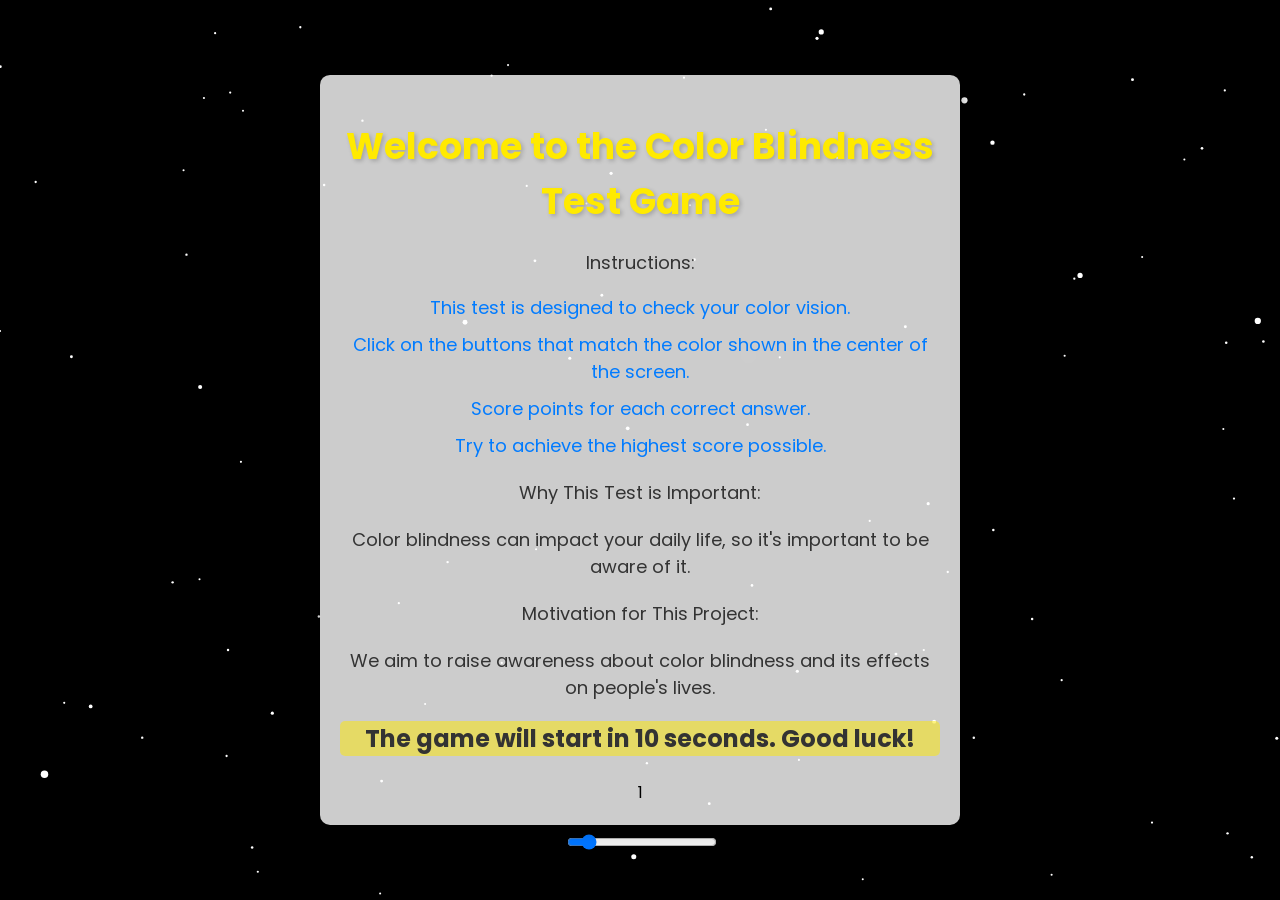
==== index.html @ 0ed0d697 "First commit" ====
<!DOCTYPE html>
<html lang="en">
<head>
    <meta charset="UTF-8">
    <meta name="viewport" content="width=device-width, initial-scale=1.0">
    <link href="https://fonts.googleapis.com/css2?family=Poppins:wght@400;700&family=Roboto:wght@400;700&display=swap" rel="stylesheet">
    <style>
            

#counter1 {
    background-color: #3498db;
    color: #fff;
    padding: 10px 20px;
    border-radius: 5px;
    box-shadow: 0 2px 4px rgba(0, 0, 0, 0.2);
    display: flex;
    justify-content: flex-end;
    align-items: flex-end;
    height: 100vh;
    padding: 20px;
}

#visit-count {
    font-weight: bold;
    margin-left: 10px;
}
        /* Your improved score page CSS goes here */
        body {
            font-family: 'Poppins', sans-serif;
            background-color: #007bff; /* Deep blue background */
            display: flex;
            justify-content: center;
            align-items: center;
            height: 100vh;
            margin: 0;
            
        }

        #introWindow {
            text-align: center;
            background-color: rgba(255, 255, 255, 0.8); /* Semi-transparent white background */
            border-radius: 10px;
            box-shadow: 0 0 20px rgba(0, 0, 0, 0.4);
            padding: 20px;
            position: absolute;
            top: 50%;   
            left: 50%;
            transform: translate(-50%, -50%);
            z-index: 9999;

            
            animation: fadeIn 1s ease-in-out;
}

@keyframes fadeIn {
  from {
    opacity: 0;
  }
  to {
    opacity: 1;
  }
}

        h1 {
            font-size: 32px;
            color: #fff; /* White text */
            margin-bottom: 20px;
        }

        p {
            font-size: 18px;
            color: #333; /* Dark text color */
            margin-top: 20px;
        }

        ul {
            list-style: none;
            padding: 0;
        }

        li {
            font-size: 18px;
            color: #007bff; /* Deep blue text for instructions */
            margin: 10px 0;
        }

        /* Keyframes for fade-in and slide-up animations */
        @keyframes fade-in {
            0% {
                opacity: 0;
            }
            100% {
                opacity: 1;
            }
        }

        @keyframes slide-up {
            0% {
                transform: translateY(50px);
            }
            100% {
                transform: translateY(0);
            }
        }
        body, html {
    padding: 0;
    margin: 0;
    overscroll-behavior: none;
    overflow: hidden;
}

.slider {
    position: fixed;
    bottom: 5%;
    left: 50%;
    transform: translateX(-50%);
    width: 150px;
    color: white;
    font-family: sans-serif;
    text-align: right;
}

.slider input {
    width: 100%;
    margin-bottom: 5px;
    cursor: pointer;
}
#highlight {
    font-size: 24px;
    font-weight: bold;
    margin-top: 20px;
    position: relative;
}

#highlight::before {
    content: "";
    position: absolute;
    top: 0;
    left: 0;
    width: 100%;
    height: 100%;
    background-color: rgba(255, 234, 0, 0.5); /* Yellowish background color with opacity */
    border-radius: 5px; /* Rounded corners */
    z-index: -1; /* Behind the text */
}

#highlight-text {
    color: #333; /* Text color */
    position: relative;
    z-index: 1; /* Above the background */
}
#heading {
    font-size: 36px;
    color: #ffea00; /* Yellow text color */
    font-weight: bold;
    text-shadow: 2px 2px 4px rgba(0, 0, 0, 0.2); /* Text shadow for depth */
    margin-bottom: 20px;
    text-align: center; /* Center the text horizontally */
    position: relative; /* Position for animation */
}

/* Add a rotating animation */
@keyframes rotate {
    0% {
        transform: rotate(0deg);
    }
    100% {
        transform: rotate(360deg);
    }
}

/* Apply the animation to the heading */
#heading::after {
    content: "\f12e"; /* Unicode for a play icon (you can replace it with any other icon) */
    font-family: FontAwesome; /* Use a font icon library like FontAwesome */
    font-size: 44px;
    position: absolute;
    top: 50%;
    left: 50%;
    transform: translate(-50%, -50%);
    opacity: 0; /* Start with zero opacity */
    transition: opacity 0.5s ease-in-out; /* Add a smooth fade-in transition */
}

/* Hover animation */
#heading:hover::after {
    opacity: 1; /* On hover, make the icon visible */
    animation: rotate 2s linear infinite; /* Add a rotating animation on hover */
}



    </style>
    <title>Eyes Test Game</title>
</head>
<body>
    
    <canvas id="stars"></canvas>
<div class="slider">
    <input type="range" min="0.5" max="15" value="2" step="0.5">
</div>

    <div id="introWindow">
        
        <h1 id="heading">Welcome to the Color Blindness Test Game
            
        </h1>
        <p>Instructions:</p>
        <ul>
            <li>This test is designed to check your color vision.</li>
            <li>Click on the buttons that match the color shown in the center of the screen.</li>
            <li>Score points for each correct answer.</li>
            <li>Try to achieve the highest score possible.</li>
        </ul>
        <p>Why This Test is Important:</p>
        <p>Color blindness can impact your daily life, so it's important to be aware of it.</p>
        <p>Motivation for This Project:</p>
        <p>We aim to raise awareness about color blindness and its effects on people's lives.</p>
        <p id="highlight">
            <span id="highlight-text">The game will start in 10 seconds. Good luck!</span>
        </p>
      
<div class="website-counter">
                <span id="visit-count"></span>
            </div>
            </div>
        </div>
           

    <script>
        // Code to close the intro window after 10 seconds and start the game
        setTimeout(function () {
            const introWindow = document.getElementById('introWindow');
            introWindow.style.animation = 'slide-down 1s ease-out'; // Slide down animation before hiding
            setTimeout(function () {
                introWindow.style.display = 'none'; // Hide the intro window
                // Add code here to start the game or navigate to the game page
                window.location.href = 'index1.html'; // 
            }, 1000); // 1000 milliseconds = 1 second
        }, 10000); // 10000 milliseconds = 10 seconds

        const canvas = document.getElementById("stars");
const ctx = canvas.getContext("2d");
const slider = document.querySelector(".slider input");

let screen, stars, params = {speed: 2, number: 300, extinction: 4};

setupStars();
updateStars();

slider.oninput = function () {
    params.speed = this.value;
};

// update stars on resize to keep the thing centered
window.onresize = function () {
    setupStars();
};

// star constructor
function Star() {
    this.x = Math.random() * canvas.width;
    this.y = Math.random() * canvas.height;
    this.z = Math.random() * canvas.width;

    this.move = function () {
        this.z -= params.speed;
        if (this.z <= 0) {
            this.z = canvas.width;
        }
    };

    this.show = function () {
        let x, y, rad, opacity;
        x = (this.x - screen.c[0]) * (canvas.width / this.z);
        x = x + screen.c[0];
        y = (this.y - screen.c[1]) * (canvas.width / this.z);
        y = y + screen.c[1];
        rad = canvas.width / this.z;
        opacity = (rad > params.extinction) ? 1.5 * (2 - rad / params.extinction) : 1;

        ctx.beginPath();
        ctx.fillStyle = "rgba(255, 255, 255, " + opacity + ")";
        ctx.arc(x, y, rad, 0, Math.PI * 2);
        ctx.fill();
    }
}

// setup <canvas>, create all the starts
function setupStars() {
    screen = {
        w: window.innerWidth,
        h: window.innerHeight,
        c: [window.innerWidth * 0.5, window.innerHeight * 0.5]
    };
    window.cancelAnimationFrame(updateStars);
    canvas.width = screen.w;
    canvas.height = screen.h;
    stars = [];
    for (let i = 0; i < params.number; i++) {
        stars[i] = new Star();
    }
}

function updateStars() {
    ctx.fillStyle = "black";
    ctx.fillRect(0, 0, canvas.width, canvas.height);
    stars.forEach(function (s) {
        s.show();
        s.move();
    });
    window.requestAnimationFrame(updateStars);
}
 
var counterContainer = document.querySelector(".website-counter");
var resetButton = document.querySelector("#reset");
var visitCount = localStorage.getItem("page_view");

// Check if page_view entry is present
if (visitCount) {
  visitCount = Number(visitCount) + 1;
  localStorage.setItem("page_view", visitCount);
} else {
  visitCount = 1;
  localStorage.setItem("page_view", 1);
}
counterContainer.innerHTML = visitCount;

// Adding onClick event listener
resetButton.addEventListener("click", () => {
  visitCount = 1;
  localStorage.setItem("page_view", 1);
  counterContainer.innerHTML = visitCount;
});
</script>


</body>
</html>
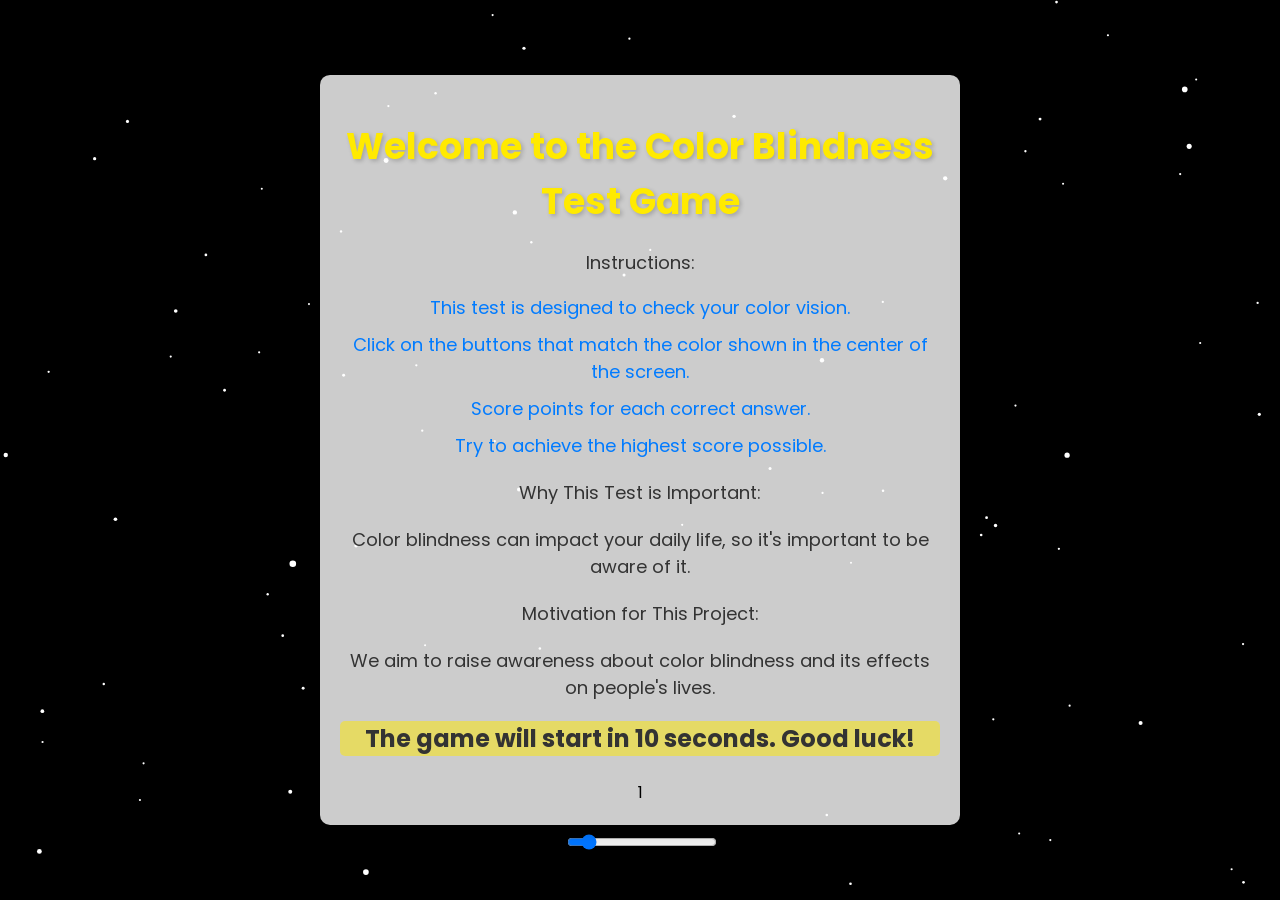
==== commit fed98aa6: "setting index1 to indexCurrent" ====
--- a/index.html
+++ b/index.html
@@ -235,7 +235,7 @@
             setTimeout(function () {
                 introWindow.style.display = 'none'; // Hide the intro window
                 // Add code here to start the game or navigate to the game page
-                window.location.href = 'index1.html'; // 
+                window.location.href = 'indexCurrent.html'; // 
             }, 1000); // 1000 milliseconds = 1 second
         }, 10000); // 10000 milliseconds = 10 seconds
 
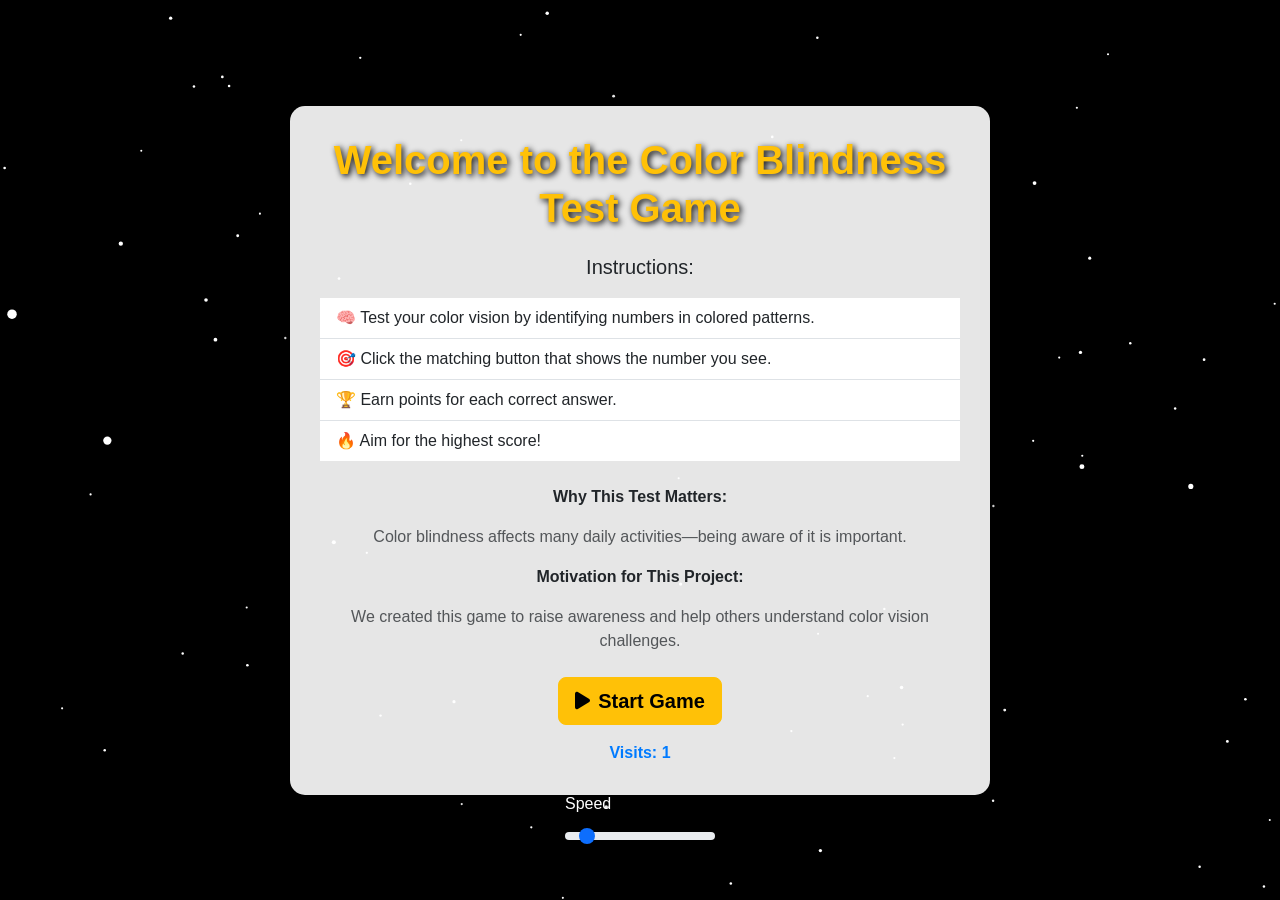
==== commit 5fb355e4: "adding index redesign and keeping index prototype" ====
--- a/index.html
+++ b/index.html
@@ -1,339 +1,168 @@
 <!DOCTYPE html>
 <html lang="en">
 <head>
-    <meta charset="UTF-8">
-    <meta name="viewport" content="width=device-width, initial-scale=1.0">
-    <link href="https://fonts.googleapis.com/css2?family=Poppins:wght@400;700&family=Roboto:wght@400;700&display=swap" rel="stylesheet">
-    <style>
-            
+  <meta charset="UTF-8" />
+  <meta name="viewport" content="width=device-width, initial-scale=1.0" />
+  <title>Color Blindness Test Game</title>
 
-#counter1 {
-    background-color: #3498db;
-    color: #fff;
-    padding: 10px 20px;
-    border-radius: 5px;
-    box-shadow: 0 2px 4px rgba(0, 0, 0, 0.2);
-    display: flex;
-    justify-content: flex-end;
-    align-items: flex-end;
-    height: 100vh;
-    padding: 20px;
-}
+  <!-- Bootstrap CSS -->
+  <link href="https://cdn.jsdelivr.net/npm/bootstrap@5.3.3/dist/css/bootstrap.min.css" rel="stylesheet" />
+  <link rel="stylesheet" href="https://cdnjs.cloudflare.com/ajax/libs/font-awesome/6.5.0/css/all.min.css" />
+  <style>
+    body, html {
+      margin: 0;
+      padding: 0;
+      height: 100%;
+      overflow: hidden;
+      background-color: #000;
+      font-family: 'Poppins', sans-serif;
+    }
 
-#visit-count {
-    font-weight: bold;
-    margin-left: 10px;
-}
-        /* Your improved score page CSS goes here */
-        body {
-            font-family: 'Poppins', sans-serif;
-            background-color: #007bff; /* Deep blue background */
-            display: flex;
-            justify-content: center;
-            align-items: center;
-            height: 100vh;
-            margin: 0;
-            
-        }
+    #stars {
+      position: absolute;
+      top: 0;
+      left: 0;
+      z-index: 0;
+    }
 
-        #introWindow {
-            text-align: center;
-            background-color: rgba(255, 255, 255, 0.8); /* Semi-transparent white background */
-            border-radius: 10px;
-            box-shadow: 0 0 20px rgba(0, 0, 0, 0.4);
-            padding: 20px;
-            position: absolute;
-            top: 50%;   
-            left: 50%;
-            transform: translate(-50%, -50%);
-            z-index: 9999;
+    #introWindow {
+      position: relative;
+      z-index: 1;
+      max-width: 700px;
+      background-color: rgba(255, 255, 255, 0.9);
+      border-radius: 15px;
+      padding: 30px;
+      box-shadow: 0 0 25px rgba(0, 0, 0, 0.5);
+      text-align: center;
+    }
 
-            
-            animation: fadeIn 1s ease-in-out;
-}
+    .slider {
+      position: fixed;
+      bottom: 5%;
+      left: 50%;
+      transform: translateX(-50%);
+      width: 150px;
+      z-index: 2;
+    }
 
-@keyframes fadeIn {
-  from {
-    opacity: 0;
-  }
-  to {
-    opacity: 1;
-  }
-}
+    .website-counter {
+      margin-top: 20px;
+      font-weight: bold;
+      color: #007bff;
+    }
 
-        h1 {
-            font-size: 32px;
-            color: #fff; /* White text */
-            margin-bottom: 20px;
-        }
-
-        p {
-            font-size: 18px;
-            color: #333; /* Dark text color */
-            margin-top: 20px;
-        }
-
-        ul {
-            list-style: none;
-            padding: 0;
-        }
-
-        li {
-            font-size: 18px;
-            color: #007bff; /* Deep blue text for instructions */
-            margin: 10px 0;
-        }
-
-        /* Keyframes for fade-in and slide-up animations */
-        @keyframes fade-in {
-            0% {
-                opacity: 0;
-            }
-            100% {
-                opacity: 1;
-            }
-        }
-
-        @keyframes slide-up {
-            0% {
-                transform: translateY(50px);
-            }
-            100% {
-                transform: translateY(0);
-            }
-        }
-        body, html {
-    padding: 0;
-    margin: 0;
-    overscroll-behavior: none;
-    overflow: hidden;
-}
-
-.slider {
-    position: fixed;
-    bottom: 5%;
-    left: 50%;
-    transform: translateX(-50%);
-    width: 150px;
-    color: white;
-    font-family: sans-serif;
-    text-align: right;
-}
-
-.slider input {
-    width: 100%;
-    margin-bottom: 5px;
-    cursor: pointer;
-}
-#highlight {
-    font-size: 24px;
-    font-weight: bold;
-    margin-top: 20px;
-    position: relative;
-}
-
-#highlight::before {
-    content: "";
-    position: absolute;
-    top: 0;
-    left: 0;
-    width: 100%;
-    height: 100%;
-    background-color: rgba(255, 234, 0, 0.5); /* Yellowish background color with opacity */
-    border-radius: 5px; /* Rounded corners */
-    z-index: -1; /* Behind the text */
-}
-
-#highlight-text {
-    color: #333; /* Text color */
-    position: relative;
-    z-index: 1; /* Above the background */
-}
-#heading {
-    font-size: 36px;
-    color: #ffea00; /* Yellow text color */
-    font-weight: bold;
-    text-shadow: 2px 2px 4px rgba(0, 0, 0, 0.2); /* Text shadow for depth */
-    margin-bottom: 20px;
-    text-align: center; /* Center the text horizontally */
-    position: relative; /* Position for animation */
-}
-
-/* Add a rotating animation */
-@keyframes rotate {
-    0% {
-        transform: rotate(0deg);
+    #heading {
+      color: #ffc107;
+      font-size: 2.5rem;
+      font-weight: bold;
+      text-shadow: 2px 2px 6px #000;
+      margin-bottom: 20px;
     }
-    100% {
-        transform: rotate(360deg);
-    }
-}
-
-/* Apply the animation to the heading */
-#heading::after {
-    content: "\f12e"; /* Unicode for a play icon (you can replace it with any other icon) */
-    font-family: FontAwesome; /* Use a font icon library like FontAwesome */
-    font-size: 44px;
-    position: absolute;
-    top: 50%;
-    left: 50%;
-    transform: translate(-50%, -50%);
-    opacity: 0; /* Start with zero opacity */
-    transition: opacity 0.5s ease-in-out; /* Add a smooth fade-in transition */
-}
-
-/* Hover animation */
-#heading:hover::after {
-    opacity: 1; /* On hover, make the icon visible */
-    animation: rotate 2s linear infinite; /* Add a rotating animation on hover */
-}
-
-
-
-    </style>
-    <title>Eyes Test Game</title>
+  </style>
 </head>
 <body>
-    
-    <canvas id="stars"></canvas>
-<div class="slider">
-    <input type="range" min="0.5" max="15" value="2" step="0.5">
-</div>
+  <canvas id="stars"></canvas>
 
+  <div class="d-flex justify-content-center align-items-center vh-100">
     <div id="introWindow">
-        
-        <h1 id="heading">Welcome to the Color Blindness Test Game
-            
-        </h1>
-        <p>Instructions:</p>
-        <ul>
-            <li>This test is designed to check your color vision.</li>
-            <li>Click on the buttons that match the color shown in the center of the screen.</li>
-            <li>Score points for each correct answer.</li>
-            <li>Try to achieve the highest score possible.</li>
-        </ul>
-        <p>Why This Test is Important:</p>
-        <p>Color blindness can impact your daily life, so it's important to be aware of it.</p>
-        <p>Motivation for This Project:</p>
-        <p>We aim to raise awareness about color blindness and its effects on people's lives.</p>
-        <p id="highlight">
-            <span id="highlight-text">The game will start in 10 seconds. Good luck!</span>
-        </p>
-      
-<div class="website-counter">
-                <span id="visit-count"></span>
-            </div>
-            </div>
-        </div>
-           
+      <h1 id="heading">Welcome to the Color Blindness Test Game</h1>
+      <p class="lead">Instructions:</p>
+      <ul class="list-group list-group-flush text-start mb-4">
+        <li class="list-group-item">🧠 Test your color vision by identifying numbers in colored patterns.</li>
+        <li class="list-group-item">🎯 Click the matching button that shows the number you see.</li>
+        <li class="list-group-item">🏆 Earn points for each correct answer.</li>
+        <li class="list-group-item">🔥 Aim for the highest score!</li>
+      </ul>
+      <p class="fw-semibold">Why This Test Matters:</p>
+      <p class="text-muted">Color blindness affects many daily activities—being aware of it is important.</p>
+      <p class="fw-semibold">Motivation for This Project:</p>
+      <p class="text-muted">We created this game to raise awareness and help others understand color vision challenges.</p>
 
-    <script>
-        // Code to close the intro window after 10 seconds and start the game
-        setTimeout(function () {
-            const introWindow = document.getElementById('introWindow');
-            introWindow.style.animation = 'slide-down 1s ease-out'; // Slide down animation before hiding
-            setTimeout(function () {
-                introWindow.style.display = 'none'; // Hide the intro window
-                // Add code here to start the game or navigate to the game page
-                window.location.href = 'indexCurrent.html'; // 
-            }, 1000); // 1000 milliseconds = 1 second
-        }, 10000); // 10000 milliseconds = 10 seconds
+      <div class="mt-4">
+        <a href="indexCurrent.html" class="btn btn-warning btn-lg fw-bold">
+          <i class="fas fa-play me-2"></i>Start Game
+        </a>
+      </div>
 
-        const canvas = document.getElementById("stars");
-const ctx = canvas.getContext("2d");
-const slider = document.querySelector(".slider input");
+      <div class="website-counter mt-3">
+        Visits: <span id="visit-count"></span>
+      </div>
+    </div>
+  </div>
 
-let screen, stars, params = {speed: 2, number: 300, extinction: 4};
+  <div class="slider text-white">
+    <label for="speedRange" class="form-label">Speed</label>
+    <input type="range" id="speedRange" min="0.5" max="15" value="2" step="0.5" class="form-range" />
+  </div>
 
-setupStars();
-updateStars();
+  <!-- Bootstrap JS -->
+  <script src="https://cdn.jsdelivr.net/npm/bootstrap@5.3.3/dist/js/bootstrap.bundle.min.js"></script>
 
-slider.oninput = function () {
-    params.speed = this.value;
-};
+  <script>
+    const canvas = document.getElementById("stars");
+    const ctx = canvas.getContext("2d");
+    const slider = document.getElementById("speedRange");
 
-// update stars on resize to keep the thing centered
-window.onresize = function () {
-    setupStars();
-};
+    let screen, stars, params = { speed: 2, number: 300, extinction: 4 };
 
-// star constructor
-function Star() {
-    this.x = Math.random() * canvas.width;
-    this.y = Math.random() * canvas.height;
-    this.z = Math.random() * canvas.width;
+    slider.oninput = () => params.speed = slider.value;
+    window.onresize = setupStars;
 
-    this.move = function () {
+    function Star() {
+      this.x = Math.random() * canvas.width;
+      this.y = Math.random() * canvas.height;
+      this.z = Math.random() * canvas.width;
+
+      this.move = () => {
         this.z -= params.speed;
-        if (this.z <= 0) {
-            this.z = canvas.width;
-        }
-    };
+        if (this.z <= 0) this.z = canvas.width;
+      };
 
-    this.show = function () {
-        let x, y, rad, opacity;
-        x = (this.x - screen.c[0]) * (canvas.width / this.z);
-        x = x + screen.c[0];
-        y = (this.y - screen.c[1]) * (canvas.width / this.z);
-        y = y + screen.c[1];
-        rad = canvas.width / this.z;
-        opacity = (rad > params.extinction) ? 1.5 * (2 - rad / params.extinction) : 1;
+      this.show = () => {
+        let x = (this.x - screen.c[0]) * (canvas.width / this.z) + screen.c[0];
+        let y = (this.y - screen.c[1]) * (canvas.width / this.z) + screen.c[1];
+        let rad = canvas.width / this.z;
+        let opacity = rad > params.extinction ? 1.5 * (2 - rad / params.extinction) : 1;
 
         ctx.beginPath();
-        ctx.fillStyle = "rgba(255, 255, 255, " + opacity + ")";
+        ctx.fillStyle = `rgba(255,255,255,${opacity})`;
         ctx.arc(x, y, rad, 0, Math.PI * 2);
         ctx.fill();
+      };
     }
-}
 
-// setup <canvas>, create all the starts
-function setupStars() {
-    screen = {
+    function setupStars() {
+      screen = {
         w: window.innerWidth,
         h: window.innerHeight,
         c: [window.innerWidth * 0.5, window.innerHeight * 0.5]
-    };
-    window.cancelAnimationFrame(updateStars);
-    canvas.width = screen.w;
-    canvas.height = screen.h;
-    stars = [];
-    for (let i = 0; i < params.number; i++) {
-        stars[i] = new Star();
+      };
+      canvas.width = screen.w;
+      canvas.height = screen.h;
+      stars = Array.from({ length: params.number }, () => new Star());
     }
-}
 
-function updateStars() {
-    ctx.fillStyle = "black";
-    ctx.fillRect(0, 0, canvas.width, canvas.height);
-    stars.forEach(function (s) {
-        s.show();
-        s.move();
-    });
-    window.requestAnimationFrame(updateStars);
-}
- 
-var counterContainer = document.querySelector(".website-counter");
-var resetButton = document.querySelector("#reset");
-var visitCount = localStorage.getItem("page_view");
+    function updateStars() {
+      ctx.fillStyle = "black";
+      ctx.fillRect(0, 0, canvas.width, canvas.height);
+      stars.forEach(s => { s.show(); s.move(); });
+      requestAnimationFrame(updateStars);
+    }
 
-// Check if page_view entry is present
-if (visitCount) {
-  visitCount = Number(visitCount) + 1;
-  localStorage.setItem("page_view", visitCount);
-} else {
-  visitCount = 1;
-  localStorage.setItem("page_view", 1);
-}
-counterContainer.innerHTML = visitCount;
+    setupStars();
+    updateStars();
 
-// Adding onClick event listener
-resetButton.addEventListener("click", () => {
-  visitCount = 1;
-  localStorage.setItem("page_view", 1);
-  counterContainer.innerHTML = visitCount;
-});
-</script>
+    // Visit counter
+    const counterContainer = document.getElementById("visit-count");
+    let visitCount = localStorage.getItem("page_view");
 
-
+    if (visitCount) {
+      visitCount = Number(visitCount) + 1;
+    } else {
+      visitCount = 1;
+    }
+    localStorage.setItem("page_view", visitCount);
+    counterContainer.textContent = visitCount;
+  </script>
 </body>
-</html>
+</html>
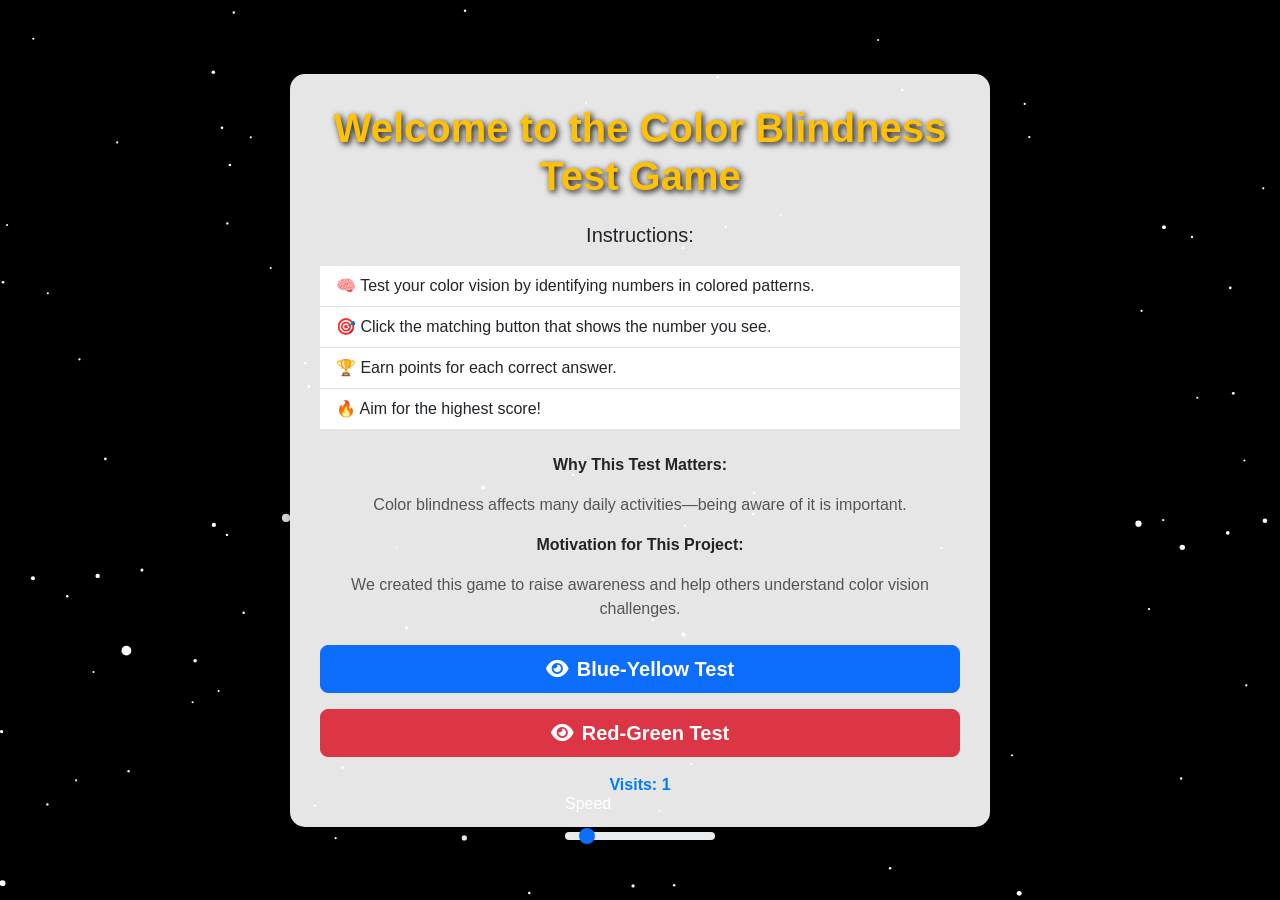
==== commit b7537a43: "re-adding index" ====
--- a/index.html
+++ b/index.html
@@ -78,9 +78,12 @@
       <p class="fw-semibold">Motivation for This Project:</p>
       <p class="text-muted">We created this game to raise awareness and help others understand color vision challenges.</p>
 
-      <div class="mt-4">
-        <a href="indexCurrent.html" class="btn btn-warning btn-lg fw-bold">
-          <i class="fas fa-play me-2"></i>Start Game
+      <div class="mt-4 d-flex flex-column gap-3">
+        <a href="indexCurrentBlueGreen.html" class="btn btn-primary btn-lg fw-bold">
+          <i class="fas fa-eye me-2"></i>Blue-Yellow Test
+        </a>
+        <a href="indexCurrent.html" class="btn btn-danger btn-lg fw-bold">
+          <i class="fas fa-eye me-2"></i>Red-Green Test
         </a>
       </div>
 
@@ -165,4 +168,4 @@
     counterContainer.textContent = visitCount;
   </script>
 </body>
-</html>+</html>
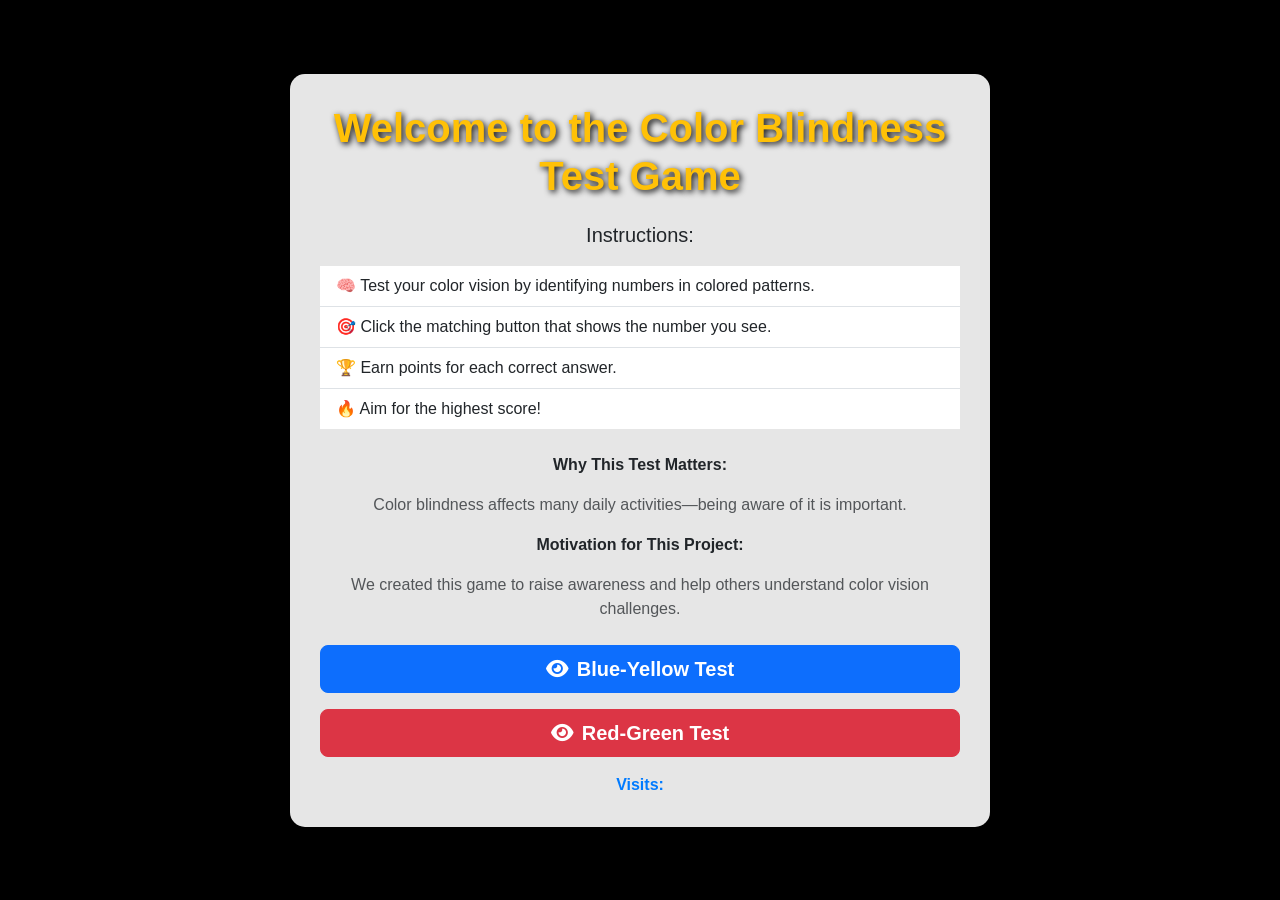
==== commit b276f065: "removing slider" ====
--- a/index.html
+++ b/index.html
@@ -93,10 +93,10 @@
     </div>
   </div>
 
-  <div class="slider text-white">
+  <!-- <div class="slider text-white">
     <label for="speedRange" class="form-label">Speed</label>
     <input type="range" id="speedRange" min="0.5" max="15" value="2" step="0.5" class="form-range" />
-  </div>
+  </div> -->
 
   <!-- Bootstrap JS -->
   <script src="https://cdn.jsdelivr.net/npm/bootstrap@5.3.3/dist/js/bootstrap.bundle.min.js"></script>
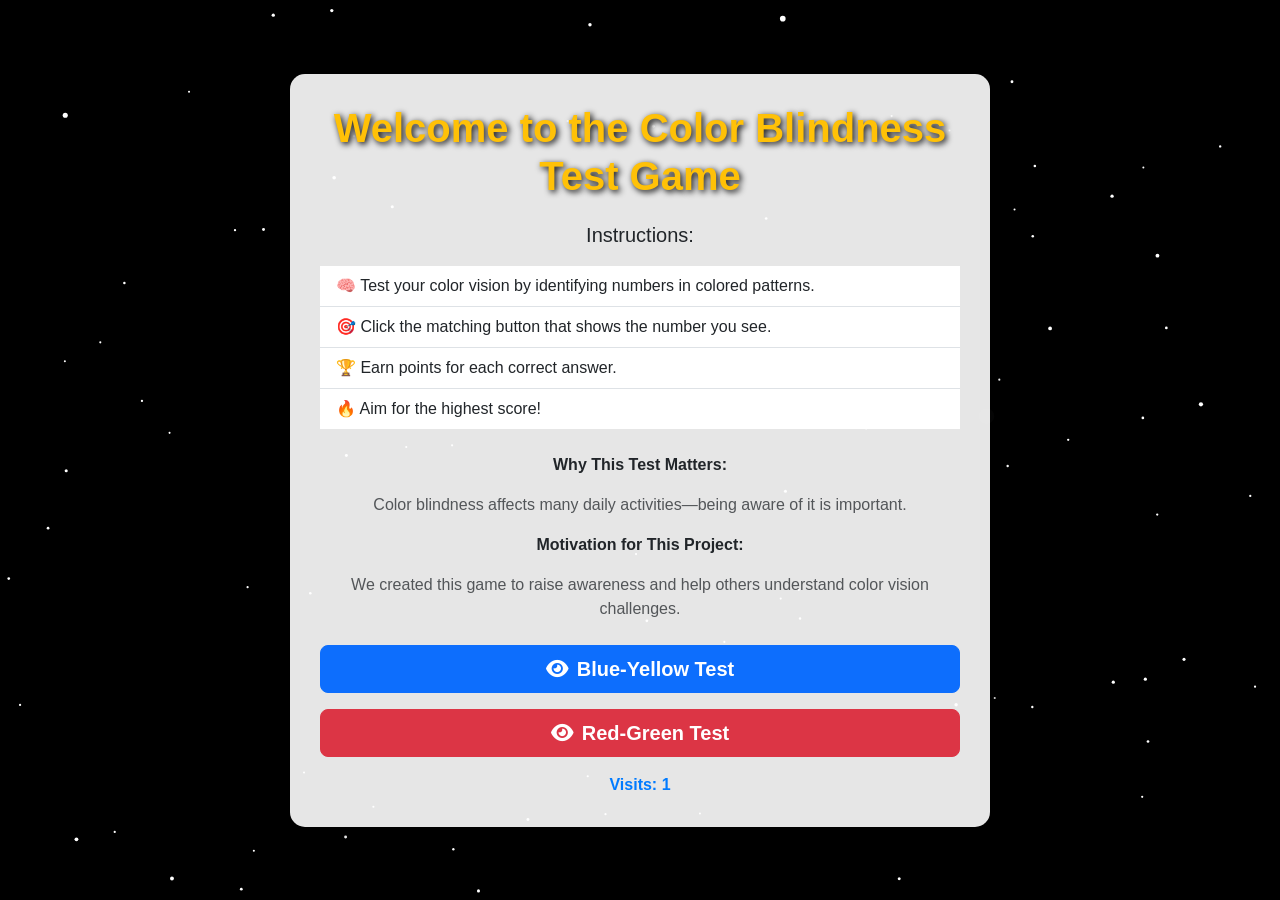
==== commit 69af341c: "removing slider, changing timer to 5 seconds." ====
--- a/index.html
+++ b/index.html
@@ -13,7 +13,8 @@
       margin: 0;
       padding: 0;
       height: 100%;
-      overflow: hidden;
+      /*overflow: hidden;*/
+      overflow: auto;
       background-color: #000;
       font-family: 'Poppins', sans-serif;
     }
@@ -93,10 +94,10 @@
     </div>
   </div>
 
-  <!-- <div class="slider text-white">
-    <label for="speedRange" class="form-label">Speed</label>
-    <input type="range" id="speedRange" min="0.5" max="15" value="2" step="0.5" class="form-range" />
-  </div> -->
+  <div class="slider text-white">
+    <label for="speedRange" class="form-label" style="display: none;">Speed</label>
+    <input type="range" id="speedRange" min="0.5" max="15" value="2" step="0.5" class="form-range" style="display: none;" />
+  </div>
 
   <!-- Bootstrap JS -->
   <script src="https://cdn.jsdelivr.net/npm/bootstrap@5.3.3/dist/js/bootstrap.bundle.min.js"></script>
